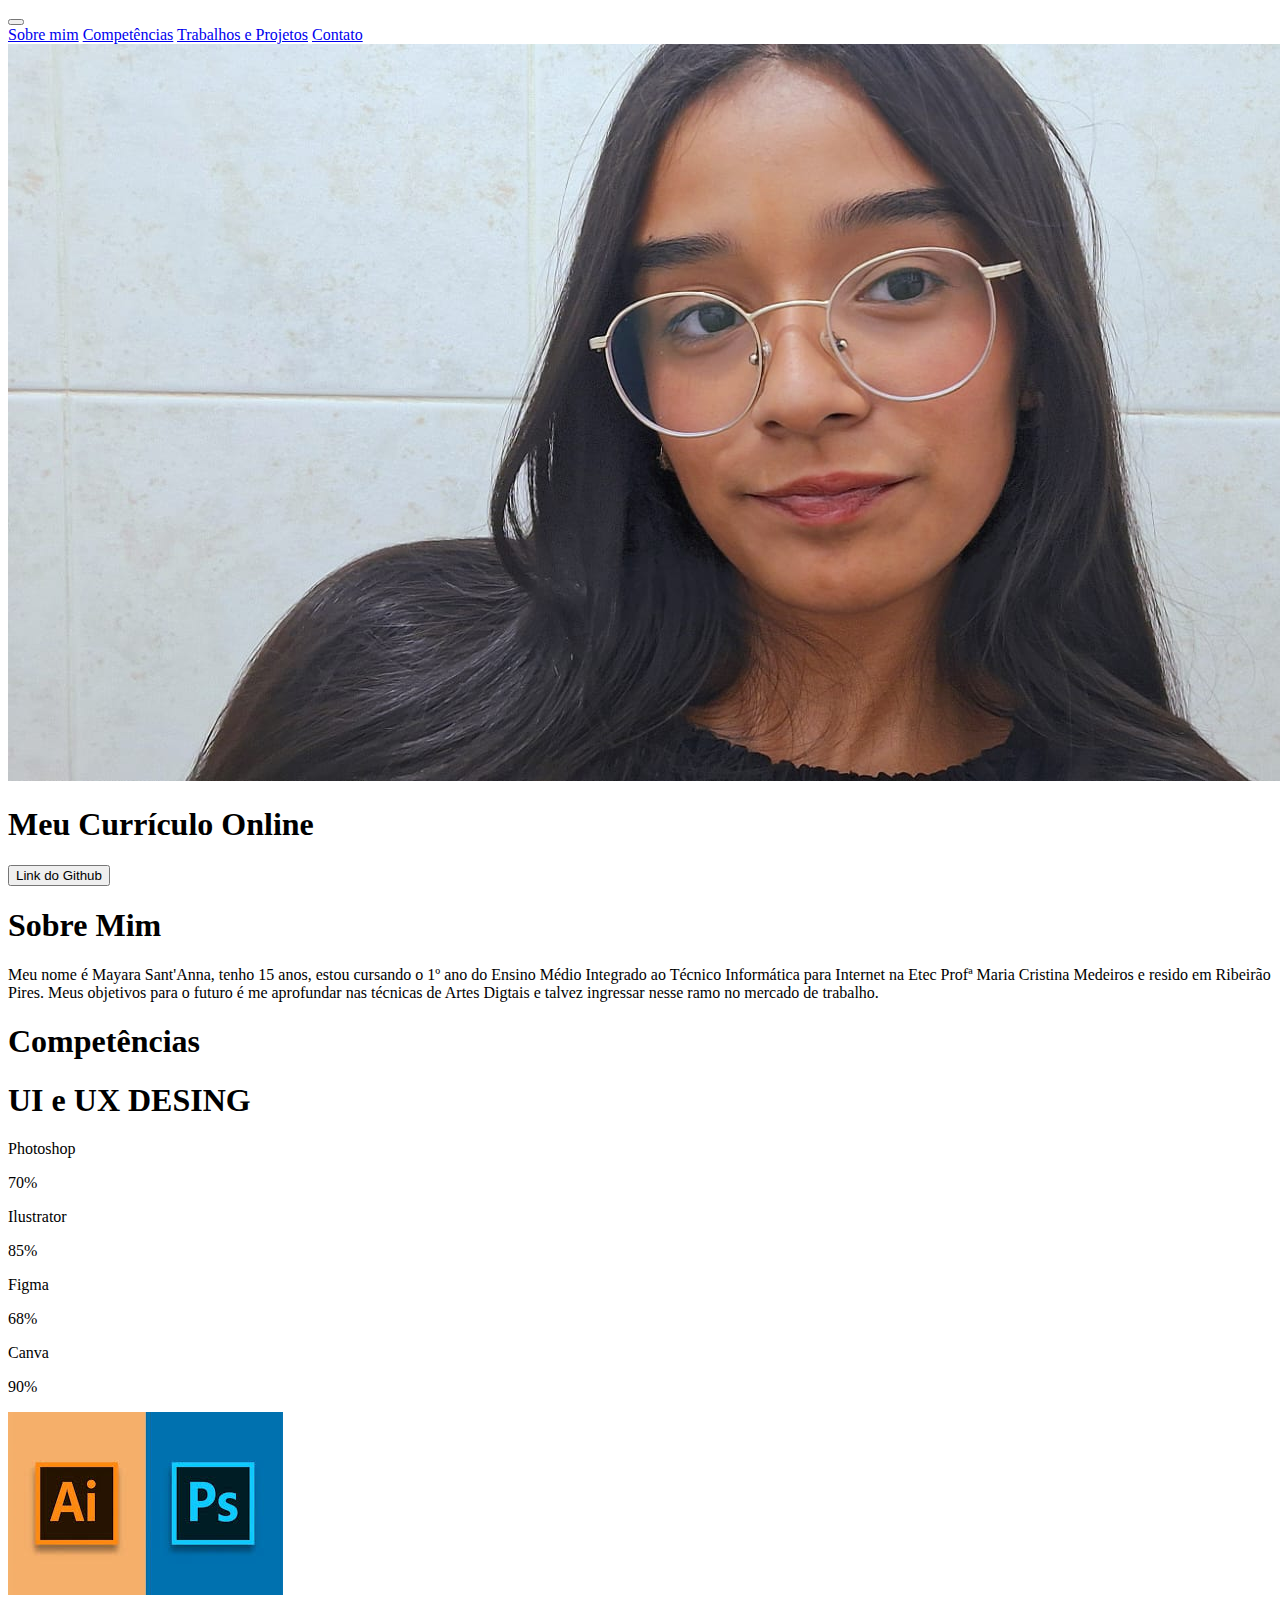
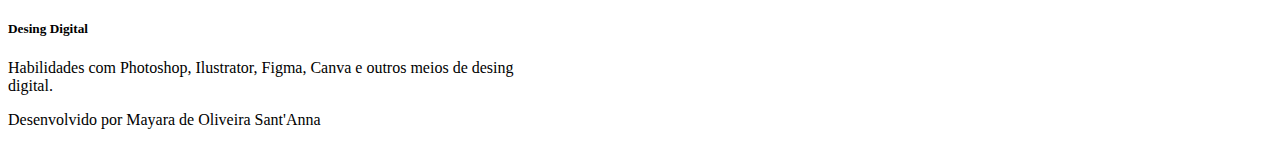
==== index.html @ 2ef6c0b8 "Add files via upload" ====
<!doctype html>
<html lang="en">
  <head>
    <meta charset="utf-8">
    <meta name="viewport" content="width=device-width, initial-scale=1">
    <title>Currículo</title>
    <link rel="stylesheet" href="C:\Users\lab1-aluno\Downloads\siteteste\bootstrap-5.3.3-dist\css\bootstrap.css">
    <link rel="stylesheet" href="bootstrap-5.3.3-dist/css/bootstrap.css">
    <link rel="preconnect" href="https://fonts.googleapis.com">
    <link rel="preconnect" href="https://fonts.googleapis.com">
    <link rel="preconnect" href="https://fonts.gstatic.com" crossorigin>
    <link href="https://fonts.googleapis.com/css2?family=Open+Sans:ital,wght@0,300..800;1,300..800&display=swap" rel="stylesheet">


    <body>
    <header>
      <nav>
        <nav class="navbar navbar-expand-lg bg-body-tertiary">
          <div class="container-fluid">
            <button class="navbar-toggler" type="button" data-bs-toggle="collapse" data-bs-target="#navbarNavAltMarkup" aria-controls="navbarNavAltMarkup" aria-expanded="false" aria-label="Toggle navigation">
              <span class="navbar-toggler-icon"></span>
            </button>
            <div class="collapse navbar-collapse" id="navbarNavAltMarkup">
              <div class="navbar-nav">
                <a class="nav-link" aria-current="page" href="#c1">Sobre mim</a>
                <a class="nav-link" href="#c2">Competências</a>
                <a class="nav-link" href="#c3">Trabalhos e Projetos</a>
                <a class="nav-link" href="#c4">Contato</a>
              </div>
            </div>
          </div>
        </nav>
      </nav>
    </header>
    <main>
      <div class="container">
        <img src="img/WhatsApp Image 2024-09-30 at 20.08.40.jpeg" alt="" class="imagem">
        <div class="texto">
          <h1 class="titulo1">Meu Currículo Online</h1> 
          <a href="https://www.github.com/mayarasantanna2">
            <button type="button" class="btn btn-secondary btn-lg">Link do Github</button>
          </a>
        </div>
    </div>
      </section>
      <section>
          <h1 id="c1">Sobre Mim</h1>
          <p class="sobre">Meu nome é Mayara Sant'Anna, tenho 15 anos, estou cursando o 1º ano do Ensino Médio Integrado ao Técnico Informática para Internet na Etec Profª Maria Cristina Medeiros e resido em Ribeirão Pires.
            Meus objetivos para o futuro é me aprofundar nas técnicas de Artes Digtais e talvez ingressar nesse ramo no mercado de trabalho.
          </p>
      </section>

    
      <section class="comp">
        <h1 id="c2">Competências</h1>

        <h1 class="titulo">UI e UX DESING</h1>

        <p class="barrinha">Photoshop</p>
        <div class="progress" role="progressbar" aria-label="Example with label" aria-valuenow="25" aria-valuemin="0" aria-valuemax="100">
          <div class="progress-bar" style="width: 70%">70%</div>
        </div>

        <p class="barrinha">Ilustrator</p>
        <div class="progress" role="progressbar" aria-label="Example with label" aria-valuenow="25" aria-valuemin="0" aria-valuemax="100">
          <div class="progress-bar" style="width: 85%">85%</div>
        </div>

        <p class="barrinha">Figma</p>
        <div class="progress" role="progressbar" aria-label="Example with label" aria-valuenow="25" aria-valuemin="0" aria-valuemax="100">
          <div class="progress-bar" style="width: 68%">68%</div>
        </div>
        
        <p class="barrinha">Canva</p>
        <div class="progress" role="progressbar" aria-label="Example with label" aria-valuenow="25" aria-valuemin="0" aria-valuemax="100">
          <div class="progress-bar" style="width: 90%">90%</div>
        </div>
        
        <p class="titulo"> </p>
      </section>

      <div class="card mb-3" style="max-width: 540px;">
        <div class="row g-0">
          <div class="col-md-4">
            <img src="img/download (1).jpg" class="img-fluid rounded-start" alt="...">
          </div>
          <div class="col-md-8">
            <div class="card-body">
              <h5 class="card-title">Desing Digital</h5>
              <p class="card-text">Habilidades com Photoshop, Ilustrator, Figma, Canva e outros meios de desing digital.</p>
                
            </div>
          </div>
        </div>
      </div>
      </div>
    </main>

    <footer>
      <p>Desenvolvido por Mayara de Oliveira Sant'Anna</p>
    </footer>
    </body>
   
</html>
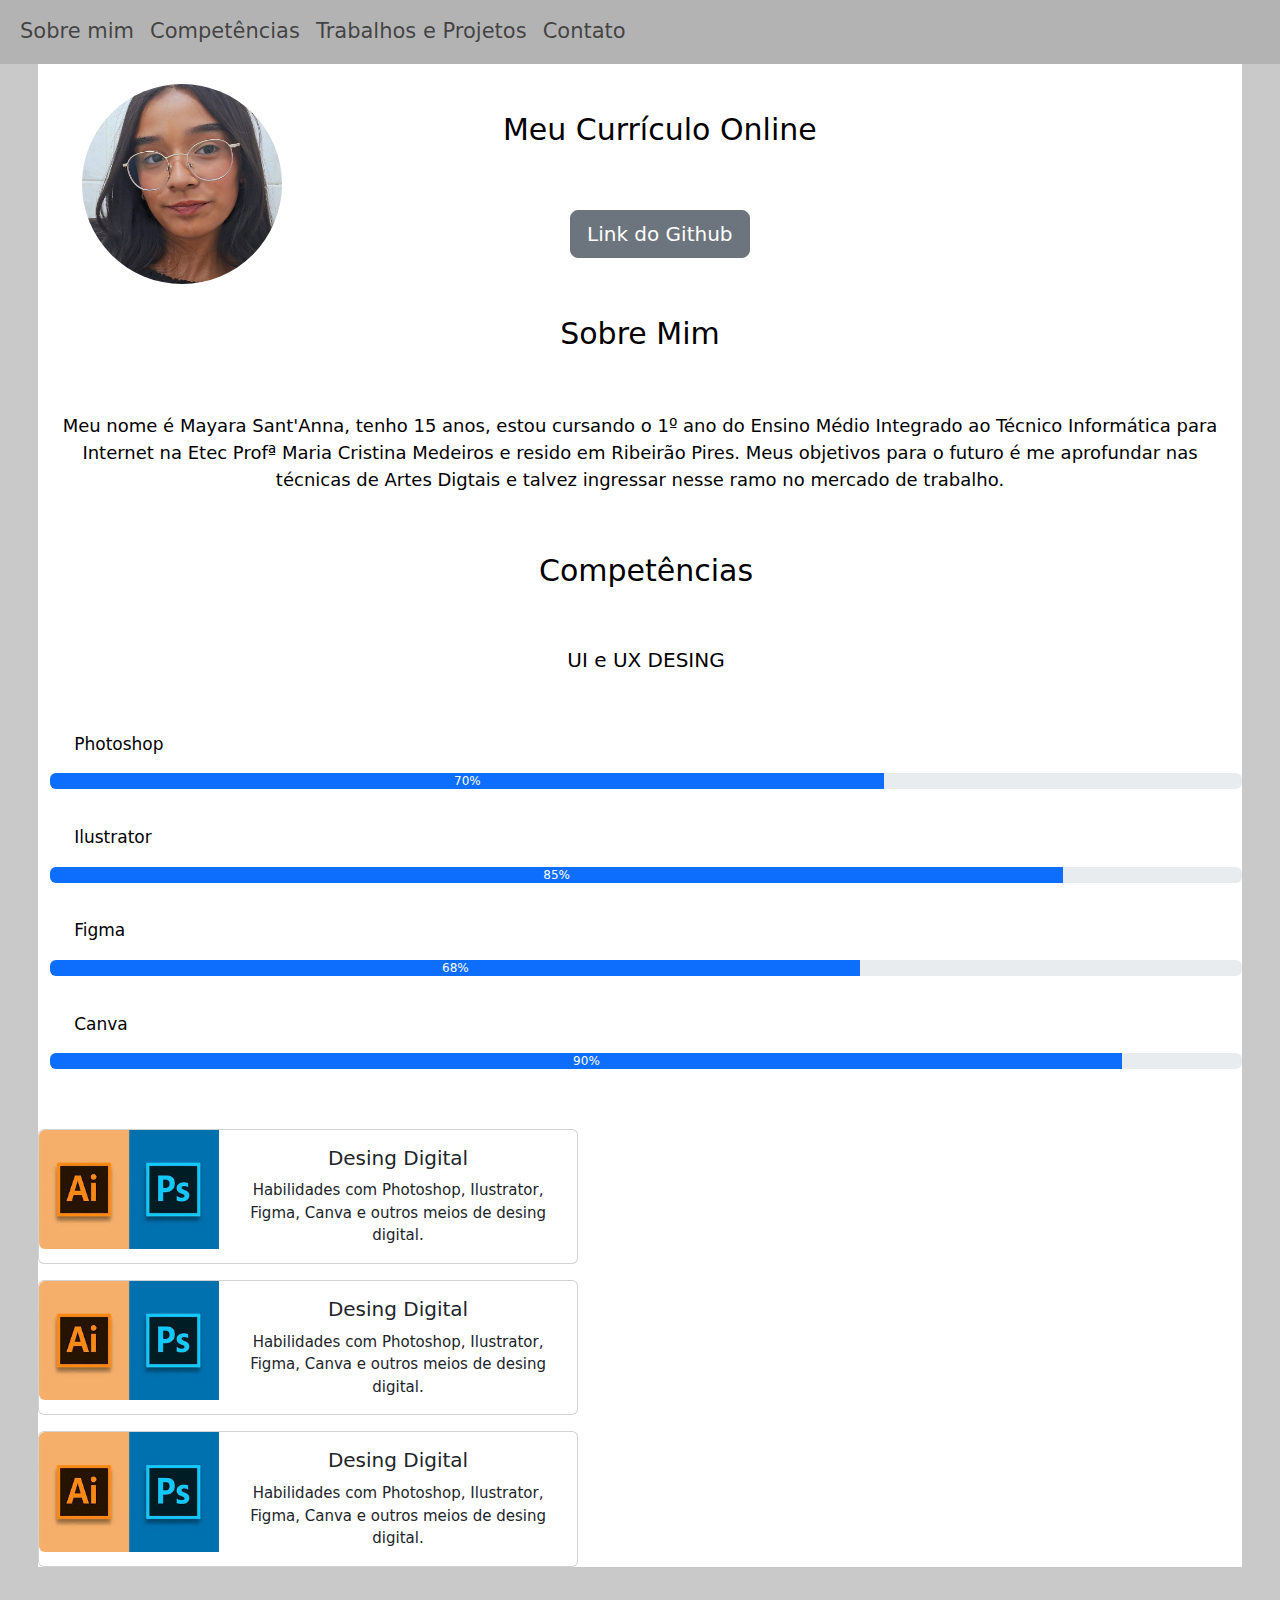
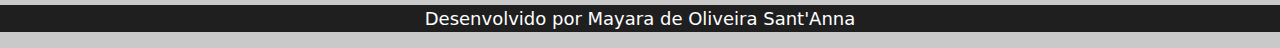
==== commit 6a376557: "cards" ====
--- a/index.html
+++ b/index.html
@@ -4,8 +4,8 @@
     <meta charset="utf-8">
     <meta name="viewport" content="width=device-width, initial-scale=1">
     <title>Currículo</title>
-    <link rel="stylesheet" href="C:\Users\lab1-aluno\Downloads\siteteste\bootstrap-5.3.3-dist\css\bootstrap.css">
     <link rel="stylesheet" href="bootstrap-5.3.3-dist/css/bootstrap.css">
+    <link rel="stylesheet" href="style.css">
     <link rel="preconnect" href="https://fonts.googleapis.com">
     <link rel="preconnect" href="https://fonts.googleapis.com">
     <link rel="preconnect" href="https://fonts.gstatic.com" crossorigin>
@@ -94,6 +94,38 @@
         </div>
       </div>
       </div>
+
+      <div class="card mb-3" style="max-width: 540px;">
+        <div class="row g-0">
+          <div class="col-md-4">
+            <img src="img/download (1).jpg" class="img-fluid rounded-start" alt="...">
+          </div>
+          <div class="col-md-8">
+            <div class="card-body">
+              <h5 class="card-title">Desing Digital</h5>
+              <p class="card-text">Habilidades com Photoshop, Ilustrator, Figma, Canva e outros meios de desing digital.</p>
+                
+            </div>
+          </div>
+        </div>
+      </div>
+      </div>
+      
+      <div class="card mb-3" style="max-width: 540px;">
+        <div class="row g-0">
+          <div class="col-md-4">
+            <img src="img/download (1).jpg" class="img-fluid rounded-start" alt="...">
+          </div>
+          <div class="col-md-8">
+            <div class="card-body">
+              <h5 class="card-title">Desing Digital</h5>
+              <p class="card-text">Habilidades com Photoshop, Ilustrator, Figma, Canva e outros meios de desing digital.</p>
+                
+            </div>
+          </div>
+        </div>
+      </div>
+      </div>
     </main>
 
     <footer>
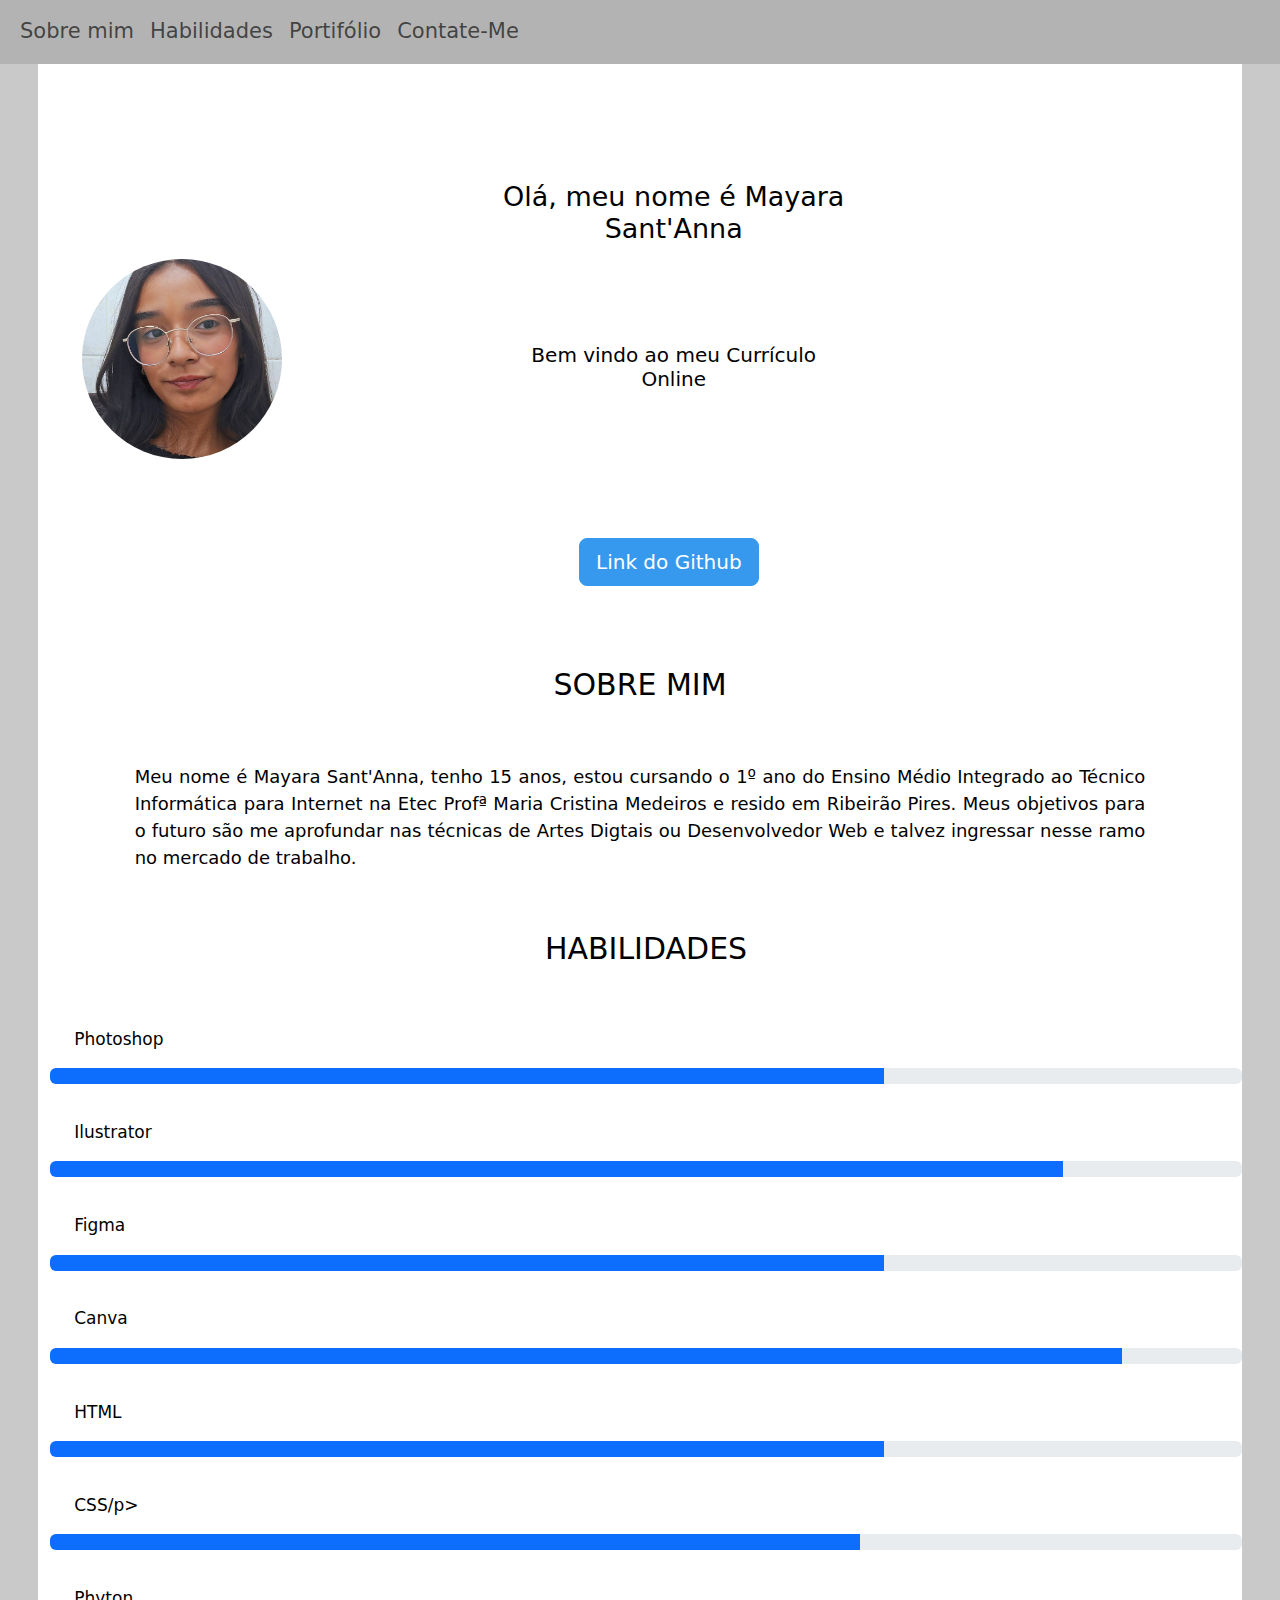
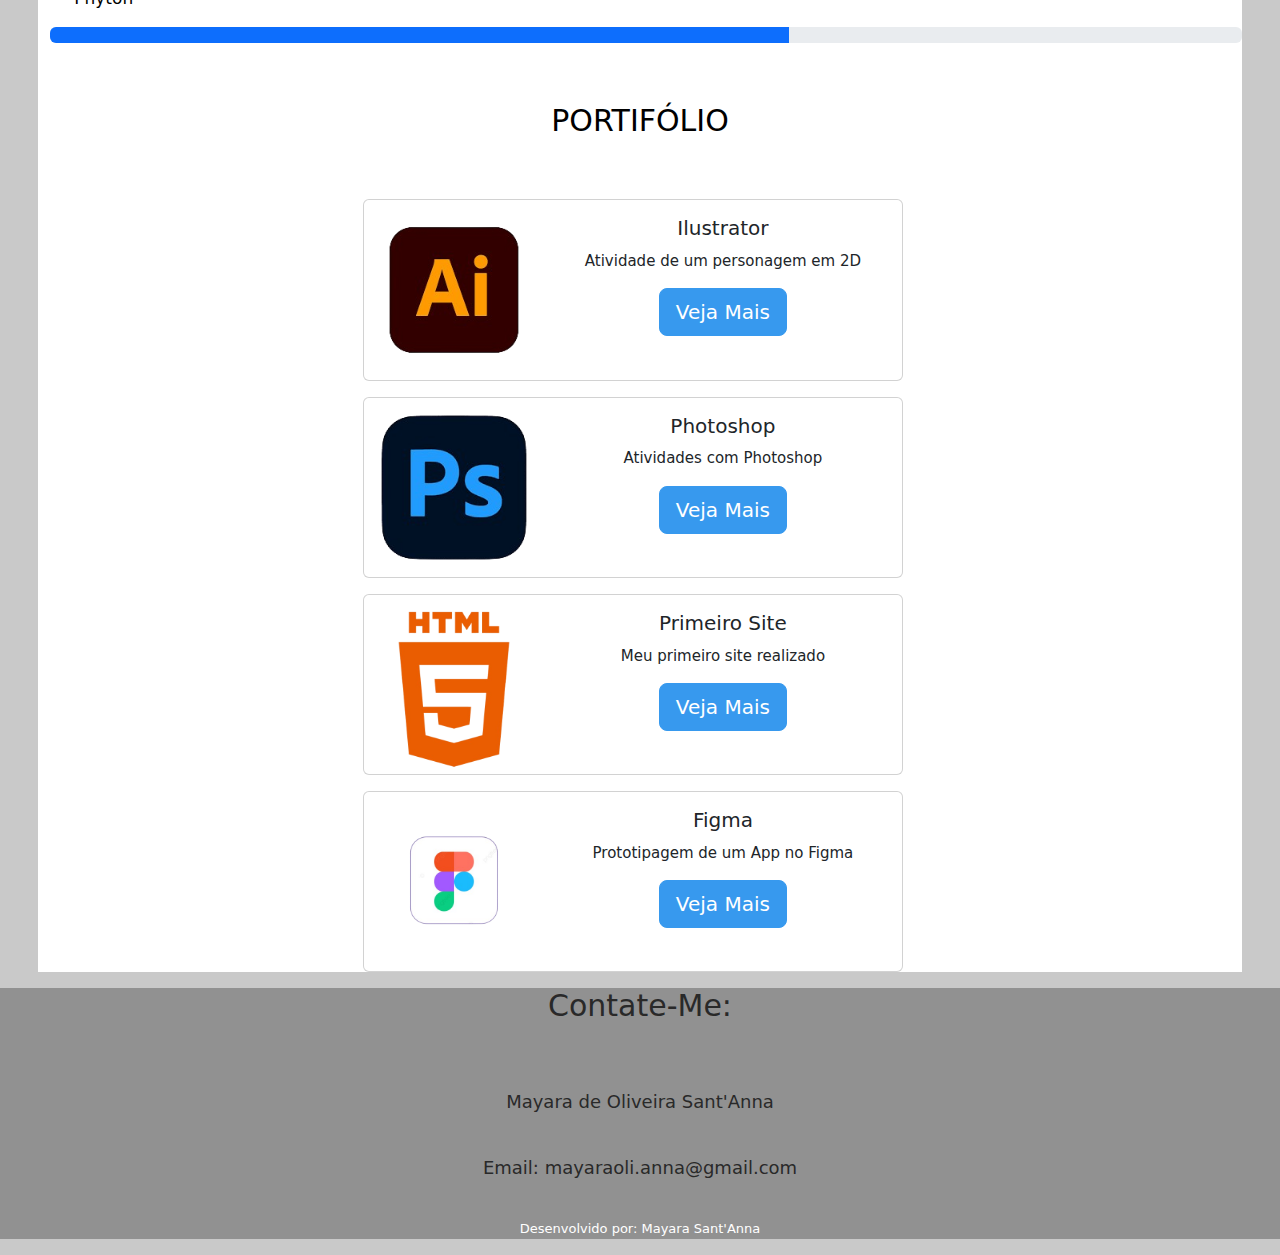
==== commit eba6f62a: "cards e footer" ====
--- a/index.html
+++ b/index.html
@@ -23,9 +23,9 @@
             <div class="collapse navbar-collapse" id="navbarNavAltMarkup">
               <div class="navbar-nav">
                 <a class="nav-link" aria-current="page" href="#c1">Sobre mim</a>
-                <a class="nav-link" href="#c2">Competências</a>
-                <a class="nav-link" href="#c3">Trabalhos e Projetos</a>
-                <a class="nav-link" href="#c4">Contato</a>
+                <a class="nav-link" href="#c2">Habilidades</a>
+                <a class="nav-link" href="#c3">Portifólio</a>
+                <a class="nav-link" href="#c4">Contate-Me</a>
               </div>
             </div>
           </div>
@@ -36,58 +36,81 @@
       <div class="container">
         <img src="img/WhatsApp Image 2024-09-30 at 20.08.40.jpeg" alt="" class="imagem">
         <div class="texto">
-          <h1 class="titulo1">Meu Currículo Online</h1> 
-          <a href="https://www.github.com/mayarasantanna2">
-            <button type="button" class="btn btn-secondary btn-lg">Link do Github</button>
-          </a>
+          <h1 class="titulo1">Olá, meu nome é Mayara Sant'Anna </h1>
+          <h1 class="titulo2">Bem vindo ao meu Currículo Online</h1> 
+            <div class="botaogit">
+              <a href="https://www.github.com/mayarasantanna2">
+              <button type="button" class="btn btn-secondary btn-lg">Link do Github</button>
+               </a>
+            </div>
         </div>
     </div>
       </section>
       <section>
-          <h1 id="c1">Sobre Mim</h1>
+          <h1 id="c1">SOBRE MIM</h1>
           <p class="sobre">Meu nome é Mayara Sant'Anna, tenho 15 anos, estou cursando o 1º ano do Ensino Médio Integrado ao Técnico Informática para Internet na Etec Profª Maria Cristina Medeiros e resido em Ribeirão Pires.
-            Meus objetivos para o futuro é me aprofundar nas técnicas de Artes Digtais e talvez ingressar nesse ramo no mercado de trabalho.
+            Meus objetivos para o futuro são me aprofundar nas técnicas de Artes Digtais ou Desenvolvedor Web e talvez ingressar nesse ramo no mercado de trabalho.
           </p>
       </section>
 
     
       <section class="comp">
-        <h1 id="c2">Competências</h1>
-
-        <h1 class="titulo">UI e UX DESING</h1>
+        <h1 id="c2">HABILIDADES</h1>
 
         <p class="barrinha">Photoshop</p>
         <div class="progress" role="progressbar" aria-label="Example with label" aria-valuenow="25" aria-valuemin="0" aria-valuemax="100">
-          <div class="progress-bar" style="width: 70%">70%</div>
+          <div class="progress-bar" style="width: 70%"></div>
         </div>
 
         <p class="barrinha">Ilustrator</p>
         <div class="progress" role="progressbar" aria-label="Example with label" aria-valuenow="25" aria-valuemin="0" aria-valuemax="100">
-          <div class="progress-bar" style="width: 85%">85%</div>
+          <div class="progress-bar" style="width: 85%"></div>
         </div>
 
         <p class="barrinha">Figma</p>
         <div class="progress" role="progressbar" aria-label="Example with label" aria-valuenow="25" aria-valuemin="0" aria-valuemax="100">
-          <div class="progress-bar" style="width: 68%">68%</div>
+          <div class="progress-bar" style="width: 70%"></div>
         </div>
         
         <p class="barrinha">Canva</p>
         <div class="progress" role="progressbar" aria-label="Example with label" aria-valuenow="25" aria-valuemin="0" aria-valuemax="100">
-          <div class="progress-bar" style="width: 90%">90%</div>
+          <div class="progress-bar" style="width: 90%"></div>
+        </div>
+
+        <p class="barrinha">HTML</p>
+        <div class="progress" role="progressbar" aria-label="Example with label" aria-valuenow="25" aria-valuemin="0" aria-valuemax="100">
+          <div class="progress-bar" style="width: 70%"></div>
+        </div>
+
+        <p class="barrinha">CSS/p>
+        <div class="progress" role="progressbar" aria-label="Example with label" aria-valuenow="25" aria-valuemin="0" aria-valuemax="100">
+          <div class="progress-bar" style="width: 68%"></div>
         </div>
         
+        <p class="barrinha">Phyton</p>
+        <div class="progress" role="progressbar" aria-label="Example with label" aria-valuenow="25" aria-valuemin="0" aria-valuemax="100">
+          <div class="progress-bar" style="width: 62%"></div>
+        </div>
+
         <p class="titulo"> </p>
       </section>
+
+      <h1 id="c3">PORTIFÓLIO</h1>
 
       <div class="card mb-3" style="max-width: 540px;">
         <div class="row g-0">
           <div class="col-md-4">
-            <img src="img/download (1).jpg" class="img-fluid rounded-start" alt="...">
+            <img src="img/images__1_-removebg-preview.png" class="img-fluid rounded-start" alt="...">
           </div>
           <div class="col-md-8">
             <div class="card-body">
-              <h5 class="card-title">Desing Digital</h5>
-              <p class="card-text">Habilidades com Photoshop, Ilustrator, Figma, Canva e outros meios de desing digital.</p>
+              <h5 class="card-title">Ilustrator</h5>
+              <p class="card-text">Atividade de um personagem em 2D</p>
+              <div class="">
+                <a href="img/estrela negra.jpeg">
+                <button type="button" class="btn btn-secondary btn-lg">Veja Mais</button>
+                 </a>
+              </div>
                 
             </div>
           </div>
@@ -98,38 +121,76 @@
       <div class="card mb-3" style="max-width: 540px;">
         <div class="row g-0">
           <div class="col-md-4">
-            <img src="img/download (1).jpg" class="img-fluid rounded-start" alt="...">
+            <img src="img/images__2_-removebg-preview.png" class="img-fluid rounded-start" alt="...">
           </div>
           <div class="col-md-8">
             <div class="card-body">
-              <h5 class="card-title">Desing Digital</h5>
-              <p class="card-text">Habilidades com Photoshop, Ilustrator, Figma, Canva e outros meios de desing digital.</p>
+              <h5 class="card-title">Photoshop</h5>
+              <p class="card-text">Atividades com Photoshop</p>
+              <div class="">
+                <a href="img/photoshop.jpg">
+                <button type="button" class="btn btn-secondary btn-lg">Veja Mais</button>
+                 </a>
+              </div>
                 
             </div>
           </div>
         </div>
       </div>
       </div>
-      
+       
       <div class="card mb-3" style="max-width: 540px;">
         <div class="row g-0">
           <div class="col-md-4">
-            <img src="img/download (1).jpg" class="img-fluid rounded-start" alt="...">
+            <img src="img/icone-html-orange-removebg-preview.png" class="img-fluid rounded-start" alt="...">
           </div>
           <div class="col-md-8">
             <div class="card-body">
-              <h5 class="card-title">Desing Digital</h5>
-              <p class="card-text">Habilidades com Photoshop, Ilustrator, Figma, Canva e outros meios de desing digital.</p>
+              <h5 class="card-title">Primeiro Site</h5>
+              <p class="card-text">Meu primeiro site realizado</p>
+              <div class="">
+                <a href="https://mayarasantanna2.github.io/meuprimeirosite">
+                <button type="button" class="btn btn-secondary btn-lg">Veja Mais</button>
+                 </a>
+              </div>
                 
             </div>
           </div>
         </div>
       </div>
       </div>
+
+      <div class="card mb-3" style="max-width: 540px;">
+        <div class="row g-0">
+          <div class="col-md-4">
+            <img src="img/pngtree-figma-logo-icon-png-image_6214526-removebg-preview (1).png" class="img-fluid rounded-start" alt="...">
+          </div>
+          <div class="col-md-8">
+            <div class="card-body">
+              <h5 class="card-title">Figma</h5>
+              <p class="card-text">Prototipagem de um App no Figma</p>
+              <div class="">
+                <a href="https://www.figma.com/design/vzxGqnIzJMyyYoRvpZmJKv/Royal-produtos?node-id=0-1&t=cPttNuXseJ5Y2tBS-1">
+                <button type="button" class="btn btn-secondary btn-lg">Veja Mais</button>
+                 </a>
+              </div>
+            </div>
+          </div>
+        </div>
+      </div>
+      </div>
+
+      
+
+    </section>
+      
     </main>
 
-    <footer>
-      <p>Desenvolvido por Mayara de Oliveira Sant'Anna</p>
+    <footer id="c4">
+      <h1>Contate-Me:</h1>
+      <p>Mayara de Oliveira Sant'Anna</p>
+      <p>Email: mayaraoli.anna@gmail.com</p>
+      <p class="pequeno">Desenvolvido por: Mayara Sant'Anna</p>
     </footer>
     </body>
    
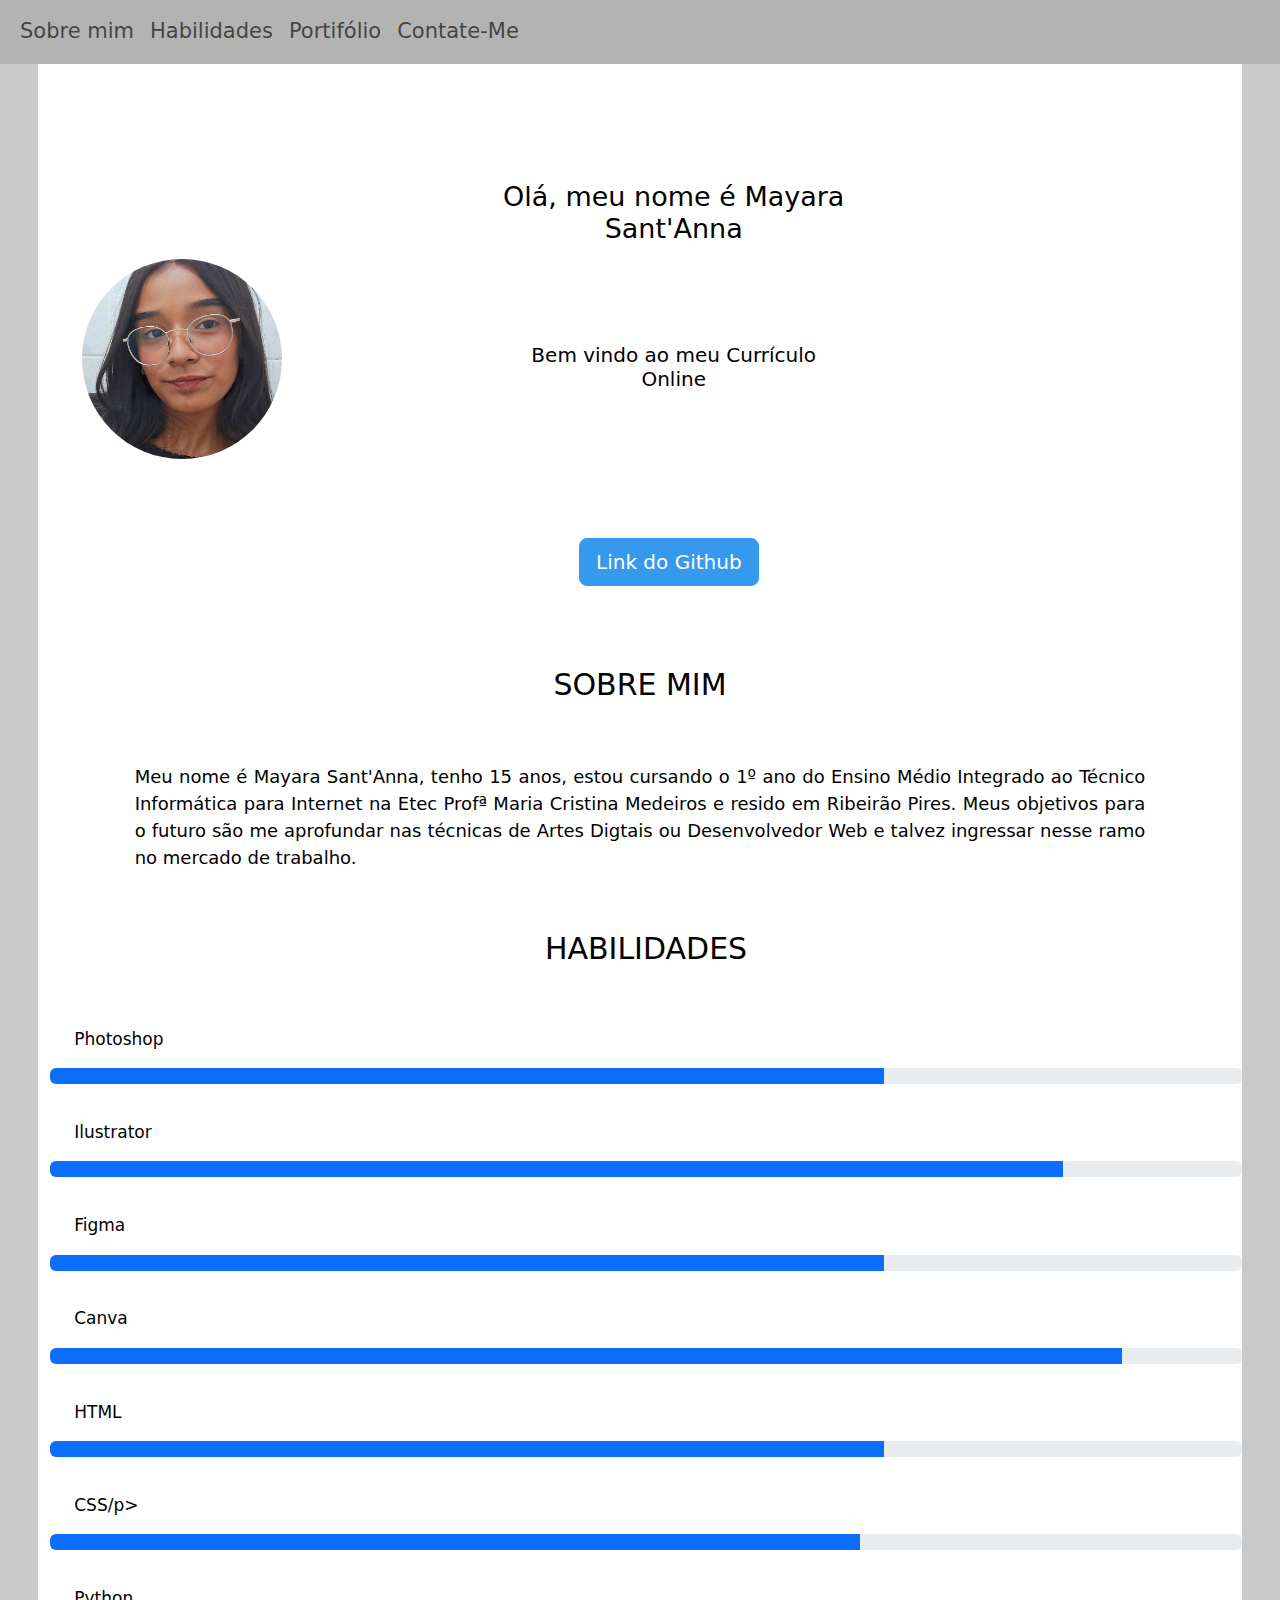
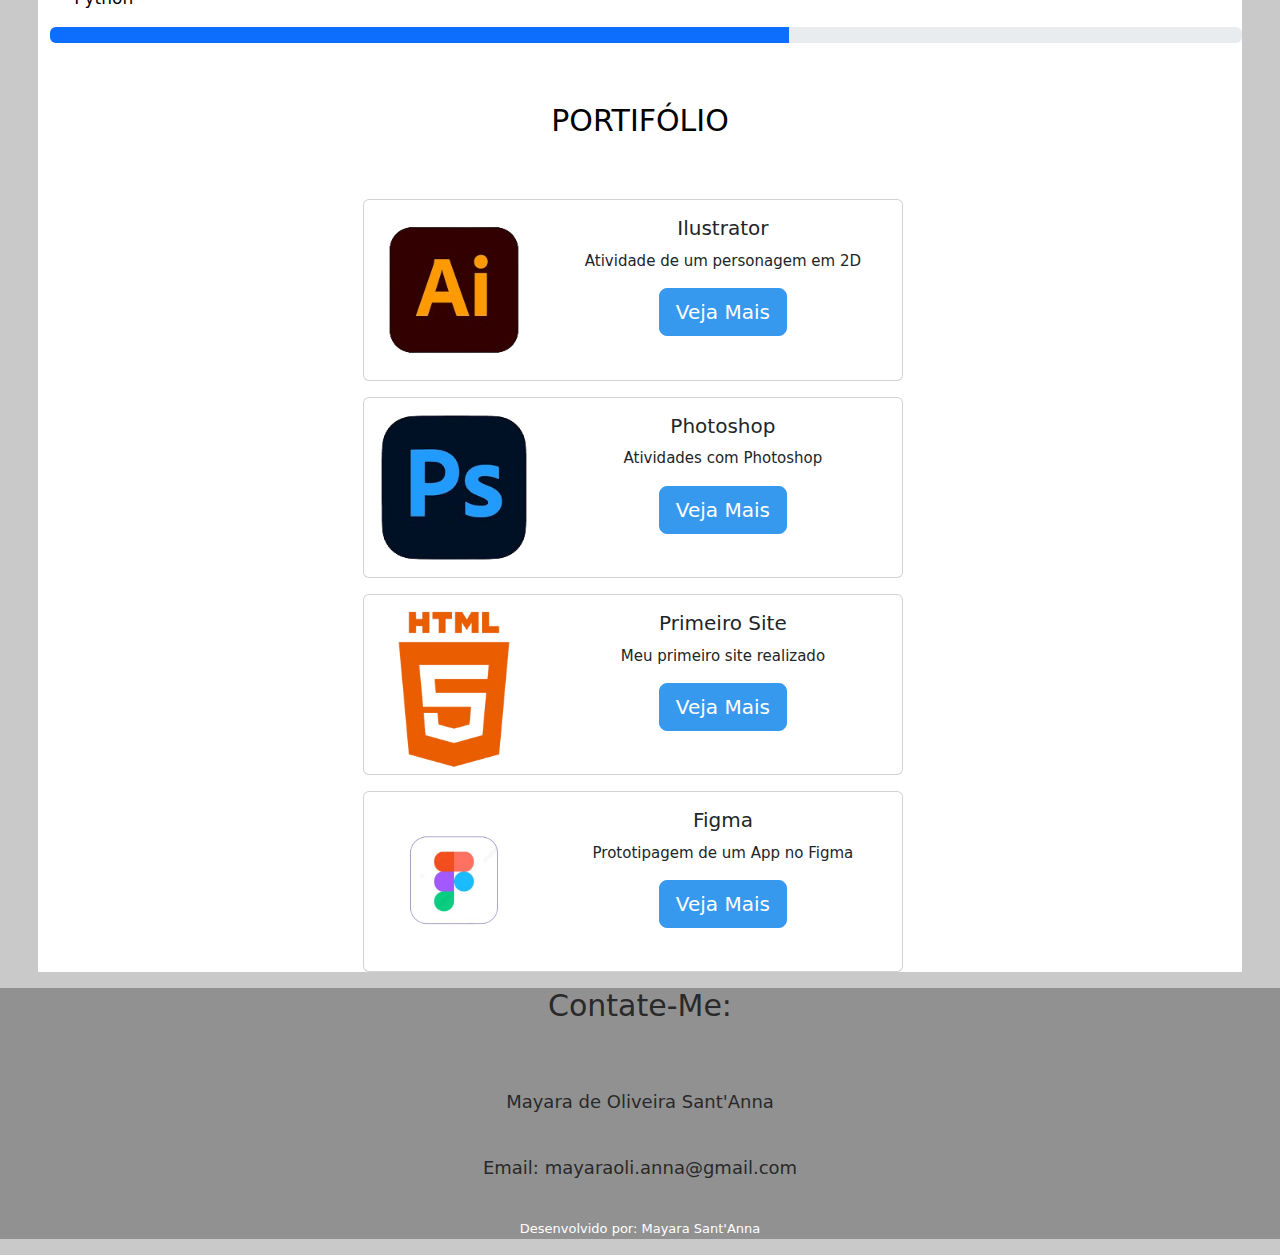
==== commit 9d545e7e: "ajuste ortografico" ====
--- a/index.html
+++ b/index.html
@@ -87,7 +87,7 @@
           <div class="progress-bar" style="width: 68%"></div>
         </div>
         
-        <p class="barrinha">Phyton</p>
+        <p class="barrinha">Python</p>
         <div class="progress" role="progressbar" aria-label="Example with label" aria-valuenow="25" aria-valuemin="0" aria-valuemax="100">
           <div class="progress-bar" style="width: 62%"></div>
         </div>
